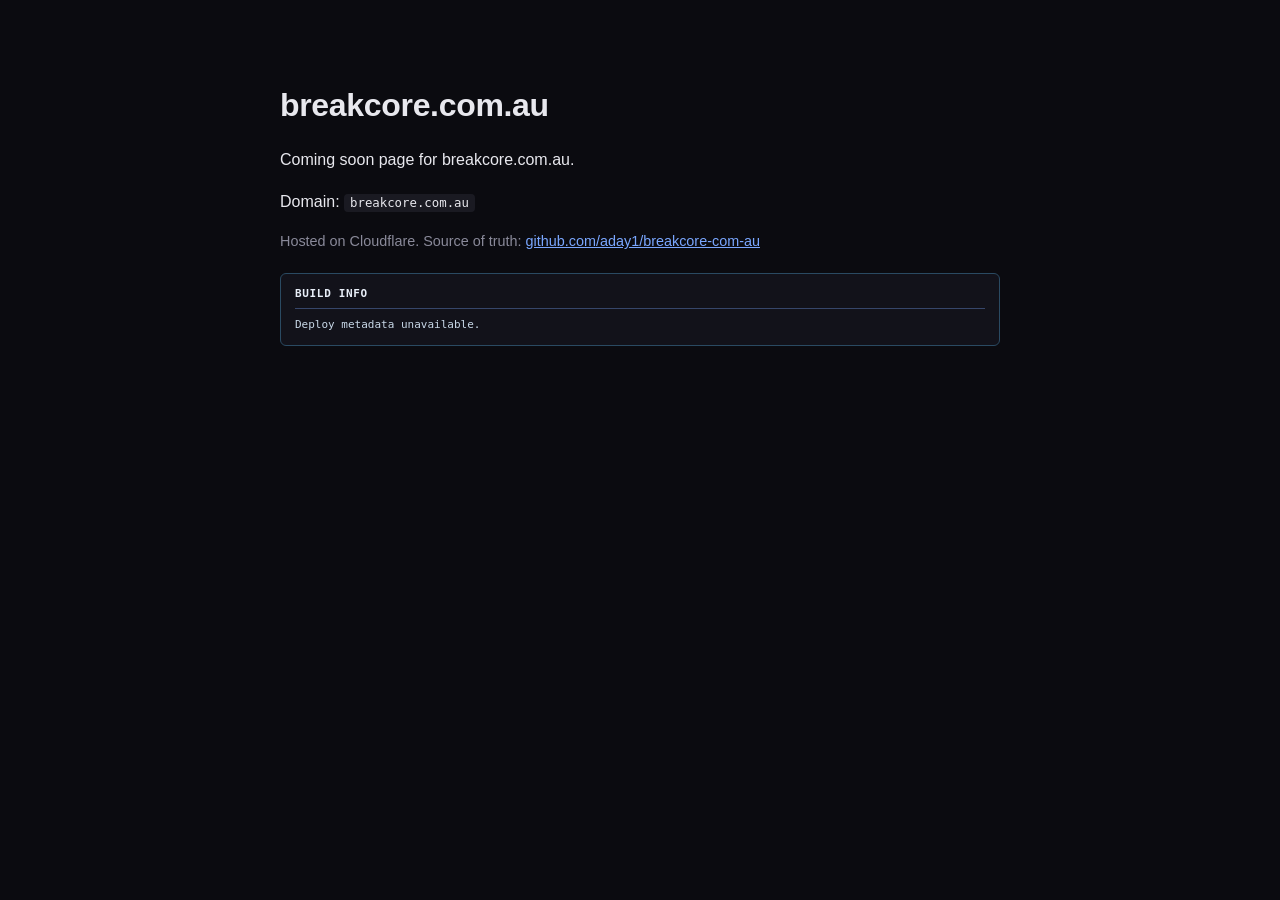
==== public/index.html @ c654d2da "Deploy meta: local TZ line, build/deploy age, labeled changelog links. Richer deploy-meta.json from " ====
<!doctype html>
<html lang="en">
<head>
  <meta charset="utf-8">
  <meta name="viewport" content="width=device-width, initial-scale=1">
  <title>breakcore.com.au</title>
  <style>
    body { font-family: -apple-system, BlinkMacSystemFont, "Segoe UI", Arial, sans-serif; margin: 0; padding: 0; background: #0b0b10; color: #e8e8ee; }
    main { max-width: 720px; margin: 80px auto; padding: 0 24px; line-height: 1.6; }
    h1 { font-size: 2rem; margin-bottom: 0.25rem; letter-spacing: -0.01em; }
    code { background: #1a1a22; padding: 2px 6px; border-radius: 4px; font-size: 0.95em; }
    .muted { color: #8a8a9a; font-size: 0.9rem; }
    a { color: #7aa7ff; }
    #deployMetaPanel { margin-top: 1.25rem; padding: 12px 14px; border: 1px solid #2a4a62; border-radius: 6px; background: #12121a; color: #c8d8e8; font: 11px/1.45 ui-monospace, Consolas, monospace; }
    #deployMetaTitle { font-weight: 700; color: #e8eef8; margin: 0 0 8px; padding-bottom: 6px; border-bottom: 1px solid rgba(122,167,255,.35); letter-spacing: .06em; text-transform: uppercase; font-size: 11px; }
  </style>
</head>
<body>
  <main>
    <h1>breakcore.com.au</h1>
    <p>Coming soon page for breakcore.com.au.</p>
    <p>Domain: <code>breakcore.com.au</code></p>
    <p class="muted">Hosted on Cloudflare. Source of truth: <a href="https://github.com/aday1/breakcore-com-au">github.com/aday1/breakcore-com-au</a></p>
    <section id="deployMetaPanel" aria-label="deploy and build metadata">
      <div id="deployMetaTitle">build info</div>
      <div id="deployMetaBody">Loading deploy metadata...</div>
    </section>
  </main>
  <script>
    (function () {
      var META_URL = "./deploy-meta.json";
      var bodyEl = document.getElementById("deployMetaBody");
      if (!bodyEl) return;
      function esc(s) {
        return String(s === null || s === undefined ? "" : s).replace(/&/g, "&amp;").replace(/</g, "&lt;").replace(/"/g, "&quot;");
      }
      function tzName() {
        try {
          return Intl.DateTimeFormat().resolvedOptions().timeZone || "";
        } catch (eTz) {
          return "";
        }
      }
      function fmt(iso) {
        if (!iso) return "(unknown)";
        try {
          var d = new Date(iso);
          if (Number.isNaN(d.getTime())) return String(iso);
          var main = d.toLocaleString(undefined, {
            dateStyle: "medium",
            timeStyle: "short",
            timeZoneName: "short",
          });
          var iana = tzName();
          if (iana) return main + " (" + iana + ")";
          return main;
        } catch (err) {
          return String(iso);
        }
      }
      function age(iso) {
        if (!iso) return "";
        var t = new Date(iso).getTime();
        if (Number.isNaN(t)) return "";
        var sec = Math.round((Date.now() - t) / 1000);
        if (sec < -120) return "";
        if (sec < 45) return "just now";
        if (sec < 3600) return Math.round(sec / 60) + " min ago";
        if (sec < 86400) return Math.round(sec / 3600) + " h ago";
        if (sec < 604800) return Math.round(sec / 86400) + " d ago";
        if (sec < 4233600) return Math.round(sec / 604800) + " wk ago";
        var mo = Math.round(sec / (30.4375 * 86400));
        if (mo < 24) return mo + " mo ago";
        return Math.round(sec / (365.2425 * 86400)) + " yr ago";
      }
      function render(m) {
        var sha = esc(m.last_git_sha_short || m.version || "?");
        var gitHref = esc(m.last_git_url || m.changelog_url || "#");
        var buildIso = m.last_build_at || m.build_date || "";
        var depIso = m.last_deployed_at || m.last_build_at || m.build_date || "";
        var ch = m.changelog_url || "";
        var hist = m.commits_history_url || "";
        var md = m.changelog_md_url || "";
        var rel = m.releases_url || "";
        var run = m.workflow_run_url || "";
        var branch = esc(m.track || m.branch || "");
        var note = m.deploy_note ? "<div style=\"opacity:.82;margin-top:6px;font-size:10px;\">" + esc(m.deploy_note) + "</div>" : "";
        var title = document.getElementById("deployMetaTitle");
        if (title) title.textContent = (m.site ? String(m.site).toUpperCase() : "SITE") + " // build info";
        var html = "";
        html += "<div style=\"margin:4px 0\"><strong>Last git:</strong> <a href=\"" + gitHref + "\" target=\"_blank\" rel=\"noopener noreferrer\">" + sha + "</a>";
        if (branch) html += " <span style=\"opacity:.75\">(" + branch + ")</span>";
        html += "</div>";
        var ageB = age(buildIso);
        var ageD = age(depIso);
        var localTz = tzName();
        if (localTz) html += "<div style=\"opacity:.78;margin:0 0 4px;font-size:10px\"><strong>Your timezone:</strong> " + esc(localTz) + "</div>";
        html += "<div style=\"margin:4px 0\"><strong>Last build (CI):</strong> " + esc(fmt(buildIso));
        if (ageB) html += " <span style=\"opacity:.82\"><strong>Age:</strong> " + esc(ageB) + "</span>";
        html += "</div>";
        html += "<div style=\"margin:4px 0\"><strong>Last deployed (CI push):</strong> " + esc(fmt(depIso));
        if (ageD) html += " <span style=\"opacity:.82\"><strong>Age:</strong> " + esc(ageD) + "</span>";
        if (run) html += " <a href=\"" + esc(run) + "\" target=\"_blank\" rel=\"noopener noreferrer\">workflow</a>";
        html += "</div>";
        var links = [];
        if (ch) links.push("<a href=\"" + esc(ch) + "\" target=\"_blank\" rel=\"noopener noreferrer\">This commit</a>");
        if (hist) links.push("<a href=\"" + esc(hist) + "\" target=\"_blank\" rel=\"noopener noreferrer\">Branch history</a>");
        if (md) links.push("<a href=\"" + esc(md) + "\" target=\"_blank\" rel=\"noopener noreferrer\">CHANGELOG.md</a>");
        if (rel) links.push("<a href=\"" + esc(rel) + "\" target=\"_blank\" rel=\"noopener noreferrer\">Releases</a>");
        if (links.length) {
          html += "<div style=\"margin:8px 0 0;padding-top:6px;border-top:1px solid rgba(122,167,255,.35)\"><strong>Changelog / history:</strong> " + links.join(" <span aria-hidden=\"true\">|</span> ") + "</div>";
        }
        html += note;
        bodyEl.innerHTML = html;
      }
      fetch(META_URL, { cache: "no-store" })
        .then(function (r) { return r.ok ? r.json() : Promise.reject(new Error("missing")); })
        .then(render)
        .catch(function () {
          bodyEl.textContent = "Deploy metadata unavailable.";
        });
    })();
  </script>
</body>
</html>
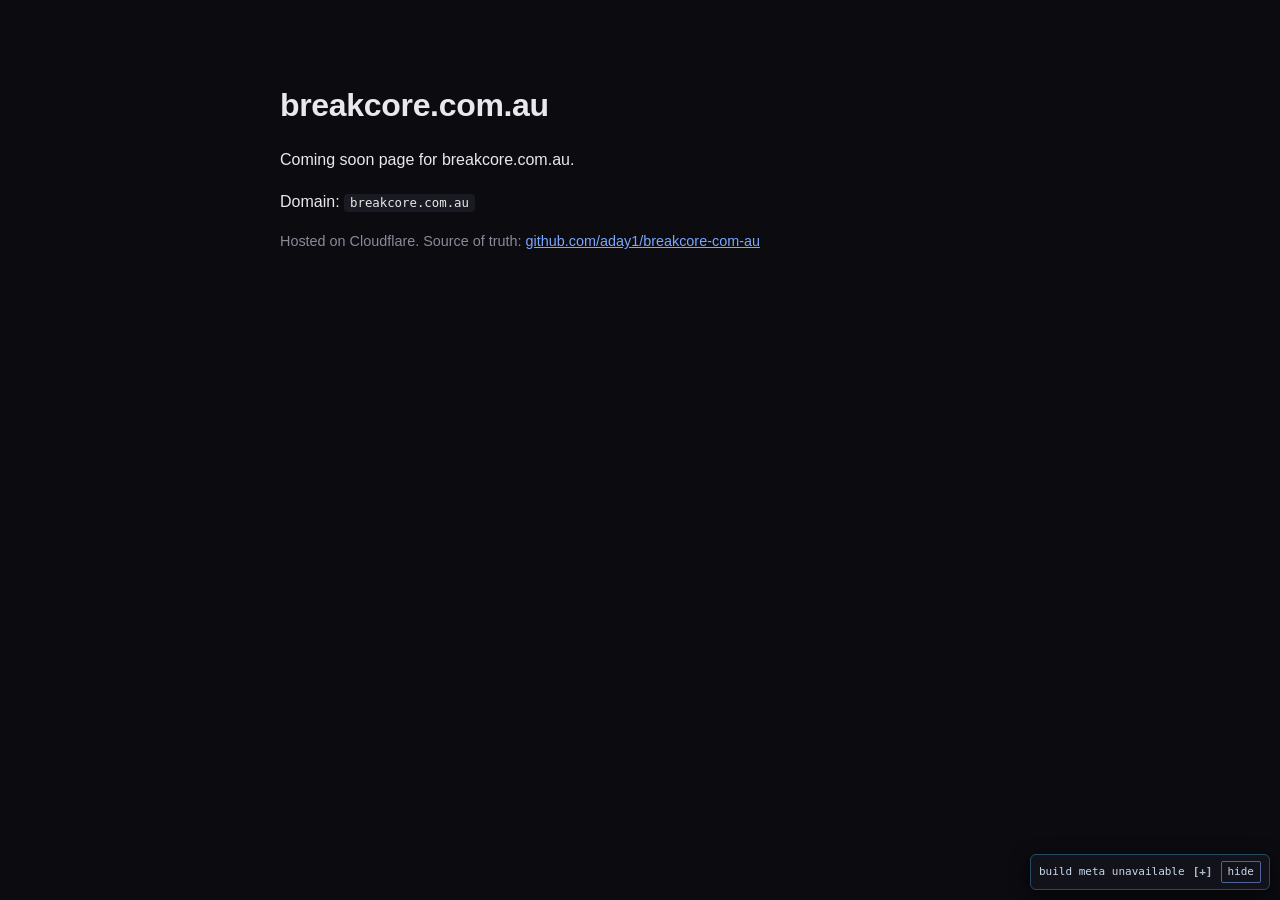
==== commit 8989375b: "Deploy meta widget: minimized bar, tap to expand, hide + restore chip. localStorage key deployMetaDo" ====
--- a/public/index.html
+++ b/public/index.html
@@ -11,8 +11,6 @@
     code { background: #1a1a22; padding: 2px 6px; border-radius: 4px; font-size: 0.95em; }
     .muted { color: #8a8a9a; font-size: 0.9rem; }
     a { color: #7aa7ff; }
-    #deployMetaPanel { margin-top: 1.25rem; padding: 12px 14px; border: 1px solid #2a4a62; border-radius: 6px; background: #12121a; color: #c8d8e8; font: 11px/1.45 ui-monospace, Consolas, monospace; }
-    #deployMetaTitle { font-weight: 700; color: #e8eef8; margin: 0 0 8px; padding-bottom: 6px; border-bottom: 1px solid rgba(122,167,255,.35); letter-spacing: .06em; text-transform: uppercase; font-size: 11px; }
   </style>
 </head>
 <body>
@@ -21,16 +19,107 @@
     <p>Coming soon page for breakcore.com.au.</p>
     <p>Domain: <code>breakcore.com.au</code></p>
     <p class="muted">Hosted on Cloudflare. Source of truth: <a href="https://github.com/aday1/breakcore-com-au">github.com/aday1/breakcore-com-au</a></p>
-    <section id="deployMetaPanel" aria-label="deploy and build metadata">
-      <div id="deployMetaTitle">build info</div>
-      <div id="deployMetaBody">Loading deploy metadata...</div>
-    </section>
   </main>
+  <div id="deployMetaDock" style="position:fixed;right:10px;bottom:10px;z-index:9999;max-width:min(420px,calc(100vw - 20px));font:11px/1.45 ui-monospace,Consolas,monospace;">
+    <div id="deployMetaRestore" hidden style="margin-bottom:6px;text-align:right;">
+      <button type="button" id="deployMetaShowBtn" style="font:inherit;cursor:pointer;padding:4px 10px;border:1px solid #7aa7ff;background:rgba(0,0,0,.88);color:#c8d8e8;border-radius:3px;box-shadow:0 2px 10px rgba(0,0,0,.45);">build info</button>
+    </div>
+    <div id="deployMetaPanel" role="region" aria-label="Build metadata" style="border:1px solid #2a4a62;background:#12121a;color:#c8d8e8;box-sizing:border-box;border-radius:6px;box-shadow:0 4px 18px rgba(0,0,0,.55);">
+      <div id="deployMetaBar" tabindex="0" role="button" aria-expanded="false" style="display:flex;align-items:center;justify-content:space-between;gap:8px;padding:6px 8px;cursor:pointer;user-select:none;">
+        <span id="deployMetaSummary" style="flex:1;min-width:0;overflow:hidden;text-overflow:ellipsis;white-space:nowrap;">Loading...</span>
+        <span id="deployMetaExpandGlyph" style="opacity:.85;flex-shrink:0;font-weight:700;">[+]</span>
+        <button type="button" id="deployMetaHideBtn" style="flex-shrink:0;font:inherit;cursor:pointer;padding:2px 6px;margin:0;border:1px solid rgba(122,167,255,.55);background:transparent;color:#c8d8e8;border-radius:2px;">hide</button>
+      </div>
+      <div id="deployMetaDetail" hidden style="padding:10px 12px;padding-top:0;font:11px/1.45 ui-monospace,Consolas,monospace;">
+        <div id="deployMetaTitle" style="font-weight:700;color:#e8eef8;margin:0 0 8px;padding-bottom:6px;border-bottom:1px solid rgba(122,167,255,.35);letter-spacing:.06em;text-transform:uppercase;font-size:11px;">build info</div>
+        <div id="deployMetaBody">Loading deploy metadata...</div>
+        <div style="margin-top:8px;">
+          <button type="button" id="deployMetaCollapseBtn" style="font:inherit;cursor:pointer;padding:3px 8px;border:1px solid rgba(122,167,255,.55);background:transparent;color:#c8d8e8;border-radius:2px;">collapse</button>
+        </div>
+      </div>
+    </div>
+  </div>
   <script>
     (function () {
       var META_URL = "./deploy-meta.json";
+      var LS_KEY = "deployMetaDock:" + (typeof location !== "undefined" ? location.hostname : "");
       var bodyEl = document.getElementById("deployMetaBody");
-      if (!bodyEl) return;
+      var panel = document.getElementById("deployMetaPanel");
+      var dock = document.getElementById("deployMetaDock");
+      var bar = document.getElementById("deployMetaBar");
+      var summaryEl = document.getElementById("deployMetaSummary");
+      var detailEl = document.getElementById("deployMetaDetail");
+      var expandGlyph = document.getElementById("deployMetaExpandGlyph");
+      var hideBtn = document.getElementById("deployMetaHideBtn");
+      var collapseBtn = document.getElementById("deployMetaCollapseBtn");
+      var restoreWrap = document.getElementById("deployMetaRestore");
+      var showBtn = document.getElementById("deployMetaShowBtn");
+      if (!bodyEl || !panel || !dock || !bar || !summaryEl || !detailEl || !expandGlyph || !hideBtn || !collapseBtn || !restoreWrap || !showBtn) return;
+      function uiLoad() {
+        try {
+          var v = localStorage.getItem(LS_KEY);
+          if (v === "hidden") return "hidden";
+          if (v === "expanded") return "expanded";
+        } catch (eU) {}
+        return "collapsed";
+      }
+      function uiSave(mode) {
+        try { localStorage.setItem(LS_KEY, mode); } catch (eS) {}
+      }
+      function syncUi(mode) {
+        if (mode === "hidden") {
+          restoreWrap.hidden = false;
+          panel.hidden = true;
+        } else {
+          restoreWrap.hidden = true;
+          panel.hidden = false;
+          if (mode === "expanded") {
+            detailEl.hidden = false;
+            bar.setAttribute("aria-expanded", "true");
+            expandGlyph.textContent = "[-]";
+          } else {
+            detailEl.hidden = true;
+            bar.setAttribute("aria-expanded", "false");
+            expandGlyph.textContent = "[+]";
+          }
+        }
+      }
+      function expand() {
+        uiSave("expanded");
+        syncUi("expanded");
+      }
+      function collapse() {
+        uiSave("collapsed");
+        syncUi("collapsed");
+      }
+      function hideDock() {
+        uiSave("hidden");
+        syncUi("hidden");
+      }
+      function showDock() {
+        uiSave("collapsed");
+        syncUi("collapsed");
+      }
+      bar.addEventListener("click", function (ev) {
+        if (ev.target && ev.target.closest && ev.target.closest("#deployMetaHideBtn")) return;
+        if (detailEl.hidden) expand(); else collapse();
+      });
+      bar.addEventListener("keydown", function (ev) {
+        if (ev.key !== "Enter" && ev.key !== " ") return;
+        if (ev.target && ev.target.closest && ev.target.closest("#deployMetaHideBtn")) return;
+        ev.preventDefault();
+        if (detailEl.hidden) expand(); else collapse();
+      });
+      hideBtn.addEventListener("click", function (ev) {
+        ev.stopPropagation();
+        hideDock();
+      });
+      collapseBtn.addEventListener("click", function (ev) {
+        ev.stopPropagation();
+        collapse();
+      });
+      showBtn.addEventListener("click", showDock);
+      syncUi(uiLoad());
       function esc(s) {
         return String(s === null || s === undefined ? "" : s).replace(/&/g, "&amp;").replace(/</g, "&lt;").replace(/"/g, "&quot;");
       }
@@ -74,10 +163,17 @@
         return Math.round(sec / (365.2425 * 86400)) + " yr ago";
       }
       function render(m) {
-        var sha = esc(m.last_git_sha_short || m.version || "?");
-        var gitHref = esc(m.last_git_url || m.changelog_url || "#");
+        var shaRaw = m.last_git_sha_short || m.version || "?";
         var buildIso = m.last_build_at || m.build_date || "";
         var depIso = m.last_deployed_at || m.last_build_at || m.build_date || "";
+        var ageB = age(buildIso);
+        var ageD = age(depIso);
+        var siteLab = (m.site ? String(m.site) : "").toUpperCase().replace(/\s+/g, "") || "SITE";
+        var sumParts = [siteLab, String(shaRaw)];
+        if (ageB) sumParts.push(ageB);
+        summaryEl.textContent = sumParts.join(" | ");
+        var sha = esc(shaRaw);
+        var gitHref = esc(m.last_git_url || m.changelog_url || "#");
         var ch = m.changelog_url || "";
         var hist = m.commits_history_url || "";
         var md = m.changelog_md_url || "";
@@ -91,8 +187,6 @@
         html += "<div style=\"margin:4px 0\"><strong>Last git:</strong> <a href=\"" + gitHref + "\" target=\"_blank\" rel=\"noopener noreferrer\">" + sha + "</a>";
         if (branch) html += " <span style=\"opacity:.75\">(" + branch + ")</span>";
         html += "</div>";
-        var ageB = age(buildIso);
-        var ageD = age(depIso);
         var localTz = tzName();
         if (localTz) html += "<div style=\"opacity:.78;margin:0 0 4px;font-size:10px\"><strong>Your timezone:</strong> " + esc(localTz) + "</div>";
         html += "<div style=\"margin:4px 0\"><strong>Last build (CI):</strong> " + esc(fmt(buildIso));
@@ -118,6 +212,7 @@
         .then(render)
         .catch(function () {
           bodyEl.textContent = "Deploy metadata unavailable.";
+          summaryEl.textContent = "build meta unavailable";
         });
     })();
   </script>
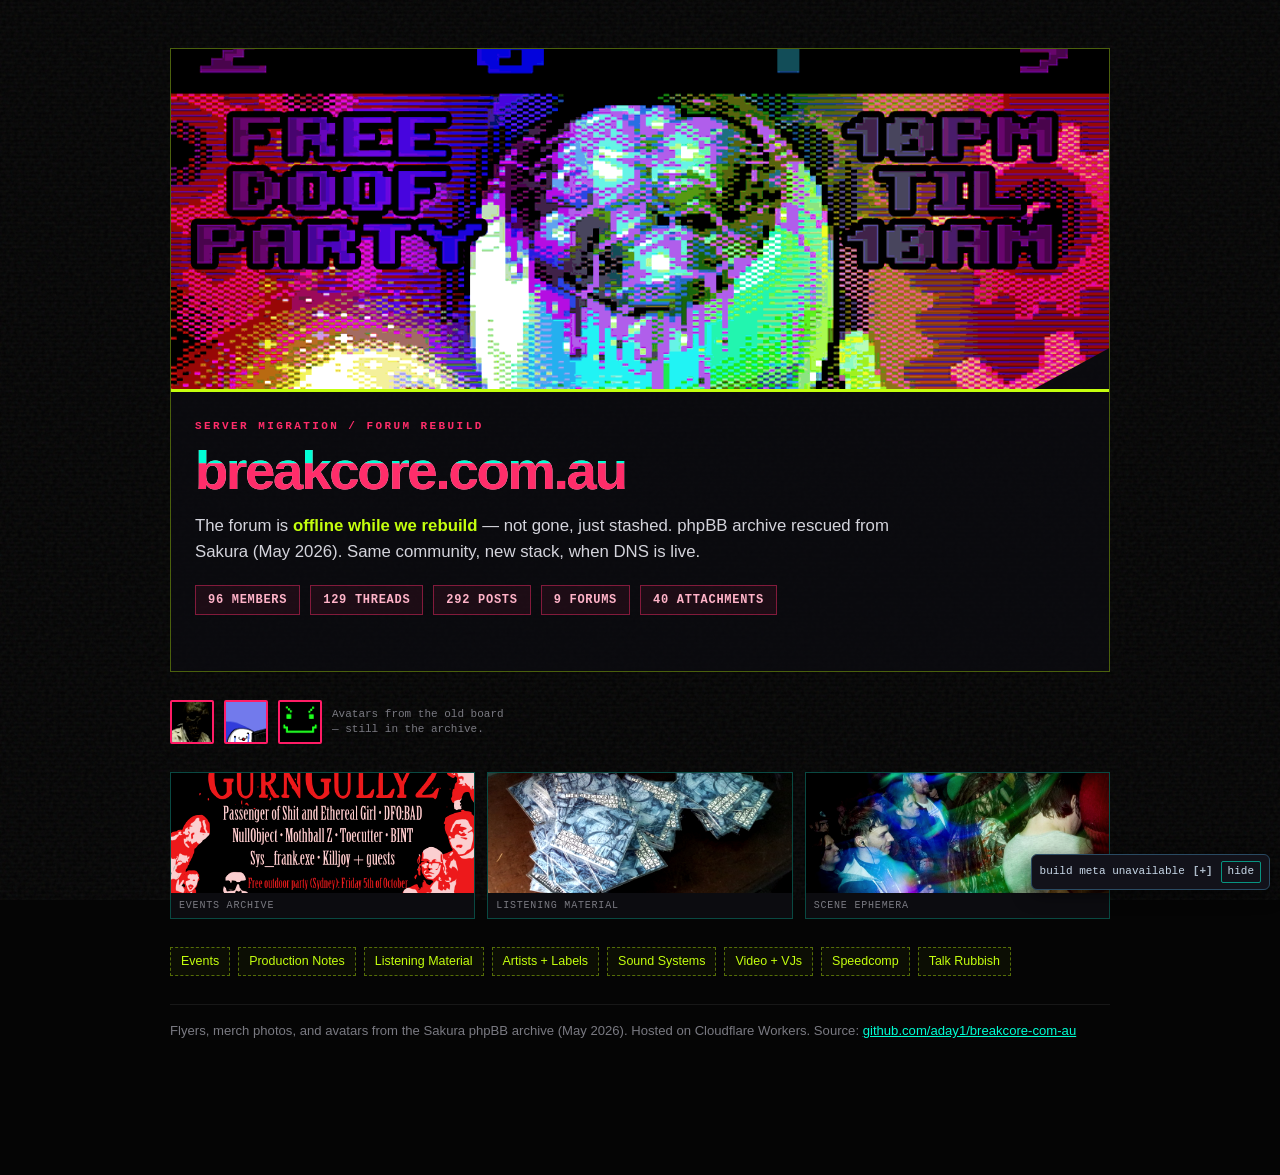
==== commit e5587ba4: "Restyle hold page with Sakura archive flyers, merch, and avatars." ====
--- a/public/index.html
+++ b/public/index.html
@@ -3,38 +3,89 @@
 <head>
   <meta charset="utf-8">
   <meta name="viewport" content="width=device-width, initial-scale=1">
+  <meta name="description" content="breakcore.com.au community forum — offline for rebuild. Archive preserved.">
   <title>breakcore.com.au</title>
-  <style>
-    body { font-family: -apple-system, BlinkMacSystemFont, "Segoe UI", Arial, sans-serif; margin: 0; padding: 0; background: #0b0b10; color: #e8e8ee; }
-    main { max-width: 720px; margin: 80px auto; padding: 0 24px; line-height: 1.6; }
-    h1 { font-size: 2rem; margin-bottom: 0.25rem; letter-spacing: -0.01em; }
-    code { background: #1a1a22; padding: 2px 6px; border-radius: 4px; font-size: 0.95em; }
-    .muted { color: #8a8a9a; font-size: 0.9rem; }
-    a { color: #7aa7ff; }
-  </style>
+  <link rel="stylesheet" href="./style.css">
 </head>
 <body>
-  <main>
-    <h1>breakcore.com.au</h1>
-    <p>Coming soon page for breakcore.com.au.</p>
-    <p>Domain: <code>breakcore.com.au</code></p>
-    <p class="muted">Hosted on Cloudflare. Source of truth: <a href="https://github.com/aday1/breakcore-com-au">github.com/aday1/breakcore-com-au</a></p>
-  </main>
+  <div class="noise" aria-hidden="true"></div>
+  <div class="scanlines" aria-hidden="true"></div>
+
+  <div class="wrap">
+    <header class="hero">
+      <img class="hero-img" src="./assets/flyer.jpg" alt="Flyer scan from the old breakcore.com.au forum" width="980" height="340">
+      <div class="hero-body">
+        <p class="eyebrow">Server migration / forum rebuild</p>
+        <h1 class="title"><span class="glitch" data-text="breakcore.com.au">breakcore.com.au</span></h1>
+        <p class="lede">
+          The forum is <strong>offline while we rebuild</strong> — not gone, just stashed.
+          phpBB archive rescued from Sakura (May 2026). Same community, new stack, when DNS is live.
+        </p>
+        <ul class="stats">
+          <li>96 members</li>
+          <li>129 threads</li>
+          <li>292 posts</li>
+          <li>9 forums</li>
+          <li>40 attachments</li>
+        </ul>
+      </div>
+    </header>
+
+    <div class="avatars">
+      <img src="./assets/avatar-1.png" alt="" width="44" height="44">
+      <img src="./assets/avatar-2.png" alt="" width="44" height="44">
+      <img src="./assets/avatar-3.jpg" alt="" width="44" height="44">
+      <span>Avatars from the old board — still in the archive.</span>
+    </div>
+
+    <div class="grid">
+      <figure>
+        <img src="./assets/flyer-alt.jpg" alt="Event flyer from forum attachments" loading="lazy" width="200" height="120">
+        <figcaption>Events archive</figcaption>
+      </figure>
+      <figure>
+        <img src="./assets/cds.jpg" alt="CD artwork from forum uploads" loading="lazy" width="200" height="120">
+        <figcaption>Listening material</figcaption>
+      </figure>
+      <figure>
+        <img src="./assets/tote.jpg" alt="Merch photo from forum uploads" loading="lazy" width="200" height="120">
+        <figcaption>Scene ephemera</figcaption>
+      </figure>
+    </div>
+
+    <ul class="tags">
+      <li>Events</li>
+      <li>Production Notes</li>
+      <li>Listening Material</li>
+      <li>Artists + Labels</li>
+      <li>Sound Systems</li>
+      <li>Video + VJs</li>
+      <li>Speedcomp</li>
+      <li>Talk Rubbish</li>
+    </ul>
+
+    <p class="footer-note">
+      Flyers, merch photos, and avatars from the Sakura phpBB archive (May 2026).
+      Hosted on Cloudflare Workers. Source:
+      <a href="https://github.com/aday1/breakcore-com-au">github.com/aday1/breakcore-com-au</a>
+    </p>
+  </div>
+
   <div id="deployMetaDock" style="position:fixed;right:10px;bottom:10px;z-index:9999;max-width:min(420px,calc(100vw - 20px));font:11px/1.45 ui-monospace,Consolas,monospace;">
     <div id="deployMetaRestore" hidden style="margin-bottom:6px;text-align:right;">
-      <button type="button" id="deployMetaShowBtn" style="font:inherit;cursor:pointer;padding:4px 10px;border:1px solid #7aa7ff;background:rgba(0,0,0,.88);color:#c8d8e8;border-radius:3px;box-shadow:0 2px 10px rgba(0,0,0,.45);">build info</button>
+      <button type="button" id="deployMetaShowBtn" style="font:inherit;cursor:pointer;padding:4px 10px;border:1px solid #00ffd5;background:rgba(0,0,0,.88);color:#c8d8e8;border-radius:3px;box-shadow:0 2px 10px rgba(0,0,0,.45);">build info</button>
     </div>
     <div id="deployMetaPanel" role="region" aria-label="Build metadata" style="border:1px solid #2a4a62;background:#12121a;color:#c8d8e8;box-sizing:border-box;border-radius:6px;box-shadow:0 4px 18px rgba(0,0,0,.55);">
       <div id="deployMetaBar" tabindex="0" role="button" aria-expanded="false" style="display:flex;align-items:center;justify-content:space-between;gap:8px;padding:6px 8px;cursor:pointer;user-select:none;">
         <span id="deployMetaSummary" style="flex:1;min-width:0;overflow:hidden;text-overflow:ellipsis;white-space:nowrap;">Loading...</span>
         <span id="deployMetaExpandGlyph" style="opacity:.85;flex-shrink:0;font-weight:700;">[+]</span>
-        <button type="button" id="deployMetaHideBtn" style="flex-shrink:0;font:inherit;cursor:pointer;padding:2px 6px;margin:0;border:1px solid rgba(122,167,255,.55);background:transparent;color:#c8d8e8;border-radius:2px;">hide</button>
+        <button type="button" id="deployMetaHideBtn" style="flex-shrink:0;font:inherit;cursor:pointer;padding:2px 6px;margin:0;border:1px solid rgba(0,255,213,.55);background:transparent;color:#c8d8e8;border-radius:2px;">hide</button>
       </div>
       <div id="deployMetaDetail" hidden style="padding:10px 12px;padding-top:0;font:11px/1.45 ui-monospace,Consolas,monospace;">
-        <div id="deployMetaTitle" style="font-weight:700;color:#e8eef8;margin:0 0 8px;padding-bottom:6px;border-bottom:1px solid rgba(122,167,255,.35);letter-spacing:.06em;text-transform:uppercase;font-size:11px;">build info</div>
+        <div id="deployMetaTitle" style="font-weight:700;color:#e8eef8;margin:0 0 8px;padding-bottom:6px;border-bottom:1px solid rgba(0,255,213,.35);letter-spacing:.06em;text-transform:uppercase;font-size:11px;">build info</div>
         <div id="deployMetaBody">Loading deploy metadata...</div>
         <div style="margin-top:8px;">
-          <button type="button" id="deployMetaCollapseBtn" style="font:inherit;cursor:pointer;padding:3px 8px;border:1px solid rgba(122,167,255,.55);background:transparent;color:#c8d8e8;border-radius:2px;">collapse</button>
+          <button type="button" id="deployMetaCollapseBtn" style="font:inherit;cursor:pointer;padding:3px 8px;border:1px solid rgba(0,255,213,.55);background:transparent;color:#c8d8e8;border-radius:2px;">collapse</button>
         </div>
       </div>
     </div>
@@ -84,22 +135,10 @@
           }
         }
       }
-      function expand() {
-        uiSave("expanded");
-        syncUi("expanded");
-      }
-      function collapse() {
-        uiSave("collapsed");
-        syncUi("collapsed");
-      }
-      function hideDock() {
-        uiSave("hidden");
-        syncUi("hidden");
-      }
-      function showDock() {
-        uiSave("collapsed");
-        syncUi("collapsed");
-      }
+      function expand() { uiSave("expanded"); syncUi("expanded"); }
+      function collapse() { uiSave("collapsed"); syncUi("collapsed"); }
+      function hideDock() { uiSave("hidden"); syncUi("hidden"); }
+      function showDock() { uiSave("collapsed"); syncUi("collapsed"); }
       bar.addEventListener("click", function (ev) {
         if (ev.target && ev.target.closest && ev.target.closest("#deployMetaHideBtn")) return;
         if (detailEl.hidden) expand(); else collapse();
@@ -110,68 +149,50 @@
         ev.preventDefault();
         if (detailEl.hidden) expand(); else collapse();
       });
-      hideBtn.addEventListener("click", function (ev) {
-        ev.stopPropagation();
-        hideDock();
-      });
-      collapseBtn.addEventListener("click", function (ev) {
-        ev.stopPropagation();
-        collapse();
-      });
+      hideBtn.addEventListener("click", function (ev) { ev.stopPropagation(); hideDock(); });
+      collapseBtn.addEventListener("click", function (ev) { ev.stopPropagation(); collapse(); });
       showBtn.addEventListener("click", showDock);
       syncUi(uiLoad());
       function esc(s) {
         return String(s === null || s === undefined ? "" : s).replace(/&/g, "&amp;").replace(/</g, "&lt;").replace(/"/g, "&quot;");
       }
       function tzName() {
-        try {
-          return Intl.DateTimeFormat().resolvedOptions().timeZone || "";
-        } catch (eTz) {
-          return "";
-        }
+        try { return Intl.DateTimeFormat().resolvedOptions().timeZone || ""; } catch (eTz) { return ""; }
       }
       function fmt(iso) {
         if (!iso) return "(unknown)";
         try {
           var d = new Date(iso);
           if (Number.isNaN(d.getTime())) return String(iso);
-          var main = d.toLocaleString(undefined, {
-            dateStyle: "medium",
-            timeStyle: "short",
-            timeZoneName: "short",
-          });
+          var main = d.toLocaleString(undefined, { dateStyle: "medium", timeStyle: "short", timeZoneName: "short" });
           var iana = tzName();
-          if (iana) return main + " (" + iana + ")";
-          return main;
-        } catch (err) {
-          return String(iso);
-        }
-      }
-      function age(iso) {
+          return iana ? main + " (" + iana + ")" : main;
+        } catch (err) { return String(iso); }
+      }
+      function age(iso, kind) {
         if (!iso) return "";
+        var tag = kind === "deploy" ? "deploy" : "build";
         var t = new Date(iso).getTime();
         if (Number.isNaN(t)) return "";
         var sec = Math.round((Date.now() - t) / 1000);
         if (sec < -120) return "";
-        if (sec < 45) return "just now";
-        if (sec < 3600) return Math.round(sec / 60) + " min ago";
-        if (sec < 86400) return Math.round(sec / 3600) + " h ago";
-        if (sec < 604800) return Math.round(sec / 86400) + " d ago";
-        if (sec < 4233600) return Math.round(sec / 604800) + " wk ago";
+        if (sec < 45) return "now";
+        if (sec < 3600) return Math.round(sec / 60) + "m since " + tag;
+        if (sec < 86400) return Math.round(sec / 3600) + "h since " + tag;
+        if (sec < 604800) return Math.round(sec / 86400) + "d since " + tag;
+        if (sec < 4233600) return Math.round(sec / 604800) + "wk since " + tag;
         var mo = Math.round(sec / (30.4375 * 86400));
-        if (mo < 24) return mo + " mo ago";
-        return Math.round(sec / (365.2425 * 86400)) + " yr ago";
+        if (mo < 24) return mo + "mo since " + tag;
+        return Math.round(sec / (365.2425 * 86400)) + "yr since " + tag;
       }
       function render(m) {
         var shaRaw = m.last_git_sha_short || m.version || "?";
         var buildIso = m.last_build_at || m.build_date || "";
         var depIso = m.last_deployed_at || m.last_build_at || m.build_date || "";
-        var ageB = age(buildIso);
-        var ageD = age(depIso);
+        var ageB = age(buildIso, "build");
+        var ageD = age(depIso, "deploy");
         var siteLab = (m.site ? String(m.site) : "").toUpperCase().replace(/\s+/g, "") || "SITE";
-        var sumParts = [siteLab, String(shaRaw)];
-        if (ageB) sumParts.push(ageB);
-        summaryEl.textContent = sumParts.join(" | ");
+        summaryEl.textContent = [siteLab, String(shaRaw), ageB].filter(Boolean).join(" | ");
         var sha = esc(shaRaw);
         var gitHref = esc(m.last_git_url || m.changelog_url || "#");
         var ch = m.changelog_url || "";
@@ -190,10 +211,10 @@
         var localTz = tzName();
         if (localTz) html += "<div style=\"opacity:.78;margin:0 0 4px;font-size:10px\"><strong>Your timezone:</strong> " + esc(localTz) + "</div>";
         html += "<div style=\"margin:4px 0\"><strong>Last build (CI):</strong> " + esc(fmt(buildIso));
-        if (ageB) html += " <span style=\"opacity:.82\"><strong>Age:</strong> " + esc(ageB) + "</span>";
+        if (ageB) html += " <span style=\"opacity:.82\">" + esc(ageB) + "</span>";
         html += "</div>";
         html += "<div style=\"margin:4px 0\"><strong>Last deployed (CI push):</strong> " + esc(fmt(depIso));
-        if (ageD) html += " <span style=\"opacity:.82\"><strong>Age:</strong> " + esc(ageD) + "</span>";
+        if (ageD) html += " <span style=\"opacity:.82\">" + esc(ageD) + "</span>";
         if (run) html += " <a href=\"" + esc(run) + "\" target=\"_blank\" rel=\"noopener noreferrer\">workflow</a>";
         html += "</div>";
         var links = [];
@@ -202,7 +223,7 @@
         if (md) links.push("<a href=\"" + esc(md) + "\" target=\"_blank\" rel=\"noopener noreferrer\">CHANGELOG.md</a>");
         if (rel) links.push("<a href=\"" + esc(rel) + "\" target=\"_blank\" rel=\"noopener noreferrer\">Releases</a>");
         if (links.length) {
-          html += "<div style=\"margin:8px 0 0;padding-top:6px;border-top:1px solid rgba(122,167,255,.35)\"><strong>Changelog / history:</strong> " + links.join(" <span aria-hidden=\"true\">|</span> ") + "</div>";
+          html += "<div style=\"margin:8px 0 0;padding-top:6px;border-top:1px solid rgba(0,255,213,.35)\"><strong>Changelog / history:</strong> " + links.join(" <span aria-hidden=\"true\">|</span> ") + "</div>";
         }
         html += note;
         bodyEl.innerHTML = html;
@@ -217,4 +238,4 @@
     })();
   </script>
 </body>
-</html>+</html>
--- a/public/style.css
+++ b/public/style.css
@@ -0,0 +1,252 @@
+*, *::before, *::after { box-sizing: border-box; }
+
+:root {
+  --bg: #050505;
+  --ink: #ececec;
+  --mute: #7a7a82;
+  --acid: #c4ff0e;
+  --hot: #ff2d6a;
+  --cyan: #00ffd5;
+  --panel: rgba(12, 12, 16, 0.82);
+  --line: rgba(196, 255, 14, 0.35);
+}
+
+html { scroll-behavior: smooth; }
+
+body {
+  margin: 0;
+  min-height: 100vh;
+  background: var(--bg);
+  color: var(--ink);
+  font-family: "Segoe UI", Arial, sans-serif;
+  line-height: 1.55;
+  overflow-x: hidden;
+}
+
+.noise {
+  pointer-events: none;
+  position: fixed;
+  inset: 0;
+  opacity: 0.07;
+  background-image: url("data:image/svg+xml,%3Csvg viewBox='0 0 256 256' xmlns='http://www.w3.org/2000/svg'%3E%3Cfilter id='n'%3E%3CfeTurbulence type='fractalNoise' baseFrequency='0.9' numOctaves='4' stitchTiles='stitch'/%3E%3C/filter%3E%3Crect width='100%25' height='100%25' filter='url(%23n)'/%3E%3C/svg%3E");
+  z-index: 0;
+}
+
+.scanlines {
+  pointer-events: none;
+  position: fixed;
+  inset: 0;
+  background: repeating-linear-gradient(
+    0deg,
+    transparent,
+    transparent 2px,
+    rgba(0, 0, 0, 0.15) 2px,
+    rgba(0, 0, 0, 0.15) 4px
+  );
+  z-index: 1;
+}
+
+.wrap {
+  position: relative;
+  z-index: 2;
+  max-width: 980px;
+  margin: 0 auto;
+  padding: 48px 20px 120px;
+}
+
+.hero {
+  position: relative;
+  border: 1px solid var(--line);
+  background: var(--panel);
+  overflow: hidden;
+  margin-bottom: 28px;
+}
+
+.hero-img {
+  width: 100%;
+  max-height: 340px;
+  object-fit: cover;
+  object-position: center 20%;
+  display: block;
+  filter: contrast(1.15) saturate(1.2) grayscale(0.15);
+  clip-path: polygon(0 0, 100% 0, 100% 88%, 92% 100%, 0 100%);
+}
+
+.hero-body {
+  padding: 28px 24px 32px;
+  border-top: 3px solid var(--acid);
+}
+
+.eyebrow {
+  font: 700 11px/1.2 ui-monospace, Consolas, monospace;
+  letter-spacing: 0.22em;
+  text-transform: uppercase;
+  color: var(--hot);
+  margin: 0 0 12px;
+}
+
+.title {
+  font-size: clamp(2rem, 7vw, 3.4rem);
+  font-weight: 900;
+  letter-spacing: -0.04em;
+  line-height: 0.95;
+  margin: 0 0 16px;
+  text-transform: lowercase;
+  color: var(--ink);
+}
+
+.title .glitch {
+  position: relative;
+  display: inline-block;
+}
+
+.title .glitch::before,
+.title .glitch::after {
+  content: attr(data-text);
+  position: absolute;
+  top: 0;
+  left: 0;
+  width: 100%;
+  overflow: hidden;
+}
+
+.title .glitch::before {
+  color: var(--cyan);
+  animation: glitch-a 2.8s infinite linear alternate-reverse;
+  clip-path: inset(0 0 65% 0);
+}
+
+.title .glitch::after {
+  color: var(--hot);
+  animation: glitch-b 2.2s infinite linear alternate-reverse;
+  clip-path: inset(35% 0 0 0);
+}
+
+@keyframes glitch-a {
+  0% { transform: translate(0); }
+  20% { transform: translate(-2px, 1px); }
+  40% { transform: translate(2px, -1px); }
+  60% { transform: translate(-1px, 0); }
+  100% { transform: translate(1px, 1px); }
+}
+
+@keyframes glitch-b {
+  0% { transform: translate(0); }
+  25% { transform: translate(2px, 0); }
+  50% { transform: translate(-2px, 1px); }
+  75% { transform: translate(1px, -1px); }
+  100% { transform: translate(0); }
+}
+
+.lede {
+  font-size: 1.05rem;
+  max-width: 42em;
+  margin: 0 0 20px;
+  color: #d4d4dc;
+}
+
+.lede strong { color: var(--acid); font-weight: 700; }
+
+.stats {
+  display: flex;
+  flex-wrap: wrap;
+  gap: 10px;
+  margin: 0 0 24px;
+  padding: 0;
+  list-style: none;
+}
+
+.stats li {
+  font: 600 12px/1 ui-monospace, Consolas, monospace;
+  letter-spacing: 0.06em;
+  text-transform: uppercase;
+  padding: 8px 12px;
+  border: 1px solid rgba(255, 45, 106, 0.45);
+  background: rgba(255, 45, 106, 0.08);
+  color: #ffb3c8;
+}
+
+.grid {
+  display: grid;
+  grid-template-columns: repeat(auto-fit, minmax(140px, 1fr));
+  gap: 12px;
+  margin-bottom: 28px;
+}
+
+.grid figure {
+  margin: 0;
+  border: 1px solid rgba(0, 255, 213, 0.25);
+  background: #0c0c10;
+  overflow: hidden;
+}
+
+.grid img {
+  width: 100%;
+  height: 120px;
+  object-fit: cover;
+  display: block;
+  filter: contrast(1.1) saturate(0.9);
+}
+
+.grid figcaption {
+  font: 10px/1.3 ui-monospace, Consolas, monospace;
+  padding: 6px 8px;
+  color: var(--mute);
+  text-transform: uppercase;
+  letter-spacing: 0.08em;
+}
+
+.tags {
+  display: flex;
+  flex-wrap: wrap;
+  gap: 8px;
+  margin: 0 0 28px;
+  padding: 0;
+  list-style: none;
+}
+
+.tags li {
+  font-size: 0.78rem;
+  padding: 4px 10px;
+  border: 1px dashed rgba(196, 255, 14, 0.4);
+  color: var(--acid);
+  background: rgba(196, 255, 14, 0.04);
+}
+
+.avatars {
+  display: flex;
+  align-items: center;
+  gap: 10px;
+  margin-bottom: 28px;
+}
+
+.avatars img {
+  width: 44px;
+  height: 44px;
+  border-radius: 2px;
+  border: 2px solid var(--hot);
+  object-fit: cover;
+  filter: contrast(1.2);
+}
+
+.avatars span {
+  font: 11px/1.4 ui-monospace, Consolas, monospace;
+  color: var(--mute);
+  max-width: 16em;
+}
+
+.footer-note {
+  font-size: 0.82rem;
+  color: var(--mute);
+  border-top: 1px solid rgba(255, 255, 255, 0.08);
+  padding-top: 16px;
+}
+
+.footer-note a { color: var(--cyan); }
+
+.footer-note code {
+  font: 0.9em ui-monospace, Consolas, monospace;
+  background: #141418;
+  padding: 2px 6px;
+  color: var(--acid);
+}
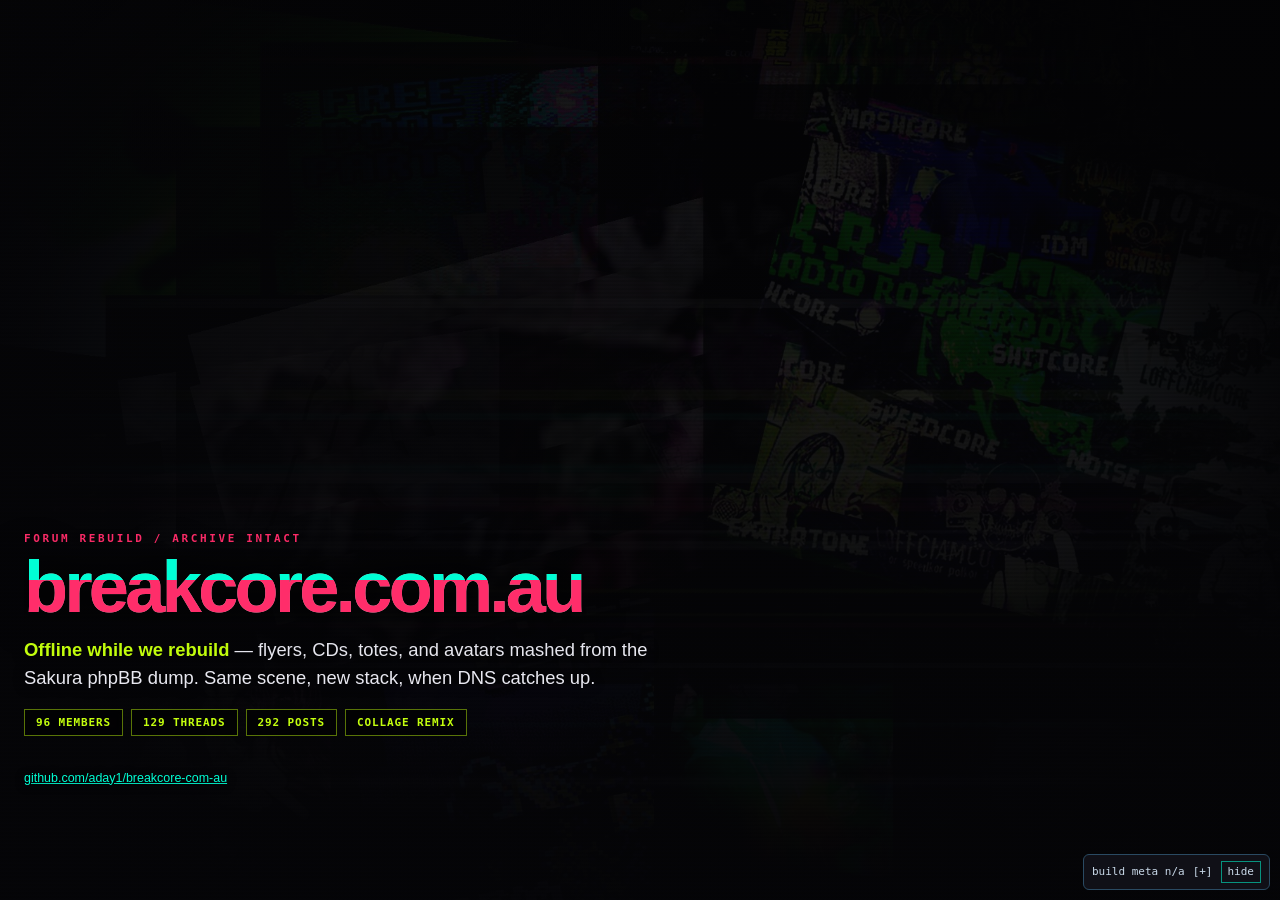
==== commit 28d68f52: "Full-bleed remixed Sakura collage as placeholder background." ====
--- a/public/index.html
+++ b/public/index.html
@@ -3,238 +3,91 @@
 <head>
   <meta charset="utf-8">
   <meta name="viewport" content="width=device-width, initial-scale=1">
-  <meta name="description" content="breakcore.com.au community forum — offline for rebuild. Archive preserved.">
+  <meta name="description" content="breakcore.com.au — forum offline for rebuild. Archive preserved.">
   <title>breakcore.com.au</title>
   <link rel="stylesheet" href="./style.css">
 </head>
 <body>
-  <div class="noise" aria-hidden="true"></div>
+  <div class="collage-bg" aria-hidden="true"></div>
   <div class="scanlines" aria-hidden="true"></div>
 
-  <div class="wrap">
-    <header class="hero">
-      <img class="hero-img" src="./assets/flyer.jpg" alt="Flyer scan from the old breakcore.com.au forum" width="980" height="340">
-      <div class="hero-body">
-        <p class="eyebrow">Server migration / forum rebuild</p>
-        <h1 class="title"><span class="glitch" data-text="breakcore.com.au">breakcore.com.au</span></h1>
-        <p class="lede">
-          The forum is <strong>offline while we rebuild</strong> — not gone, just stashed.
-          phpBB archive rescued from Sakura (May 2026). Same community, new stack, when DNS is live.
-        </p>
-        <ul class="stats">
-          <li>96 members</li>
-          <li>129 threads</li>
-          <li>292 posts</li>
-          <li>9 forums</li>
-          <li>40 attachments</li>
-        </ul>
-      </div>
-    </header>
-
-    <div class="avatars">
-      <img src="./assets/avatar-1.png" alt="" width="44" height="44">
-      <img src="./assets/avatar-2.png" alt="" width="44" height="44">
-      <img src="./assets/avatar-3.jpg" alt="" width="44" height="44">
-      <span>Avatars from the old board — still in the archive.</span>
-    </div>
-
-    <div class="grid">
-      <figure>
-        <img src="./assets/flyer-alt.jpg" alt="Event flyer from forum attachments" loading="lazy" width="200" height="120">
-        <figcaption>Events archive</figcaption>
-      </figure>
-      <figure>
-        <img src="./assets/cds.jpg" alt="CD artwork from forum uploads" loading="lazy" width="200" height="120">
-        <figcaption>Listening material</figcaption>
-      </figure>
-      <figure>
-        <img src="./assets/tote.jpg" alt="Merch photo from forum uploads" loading="lazy" width="200" height="120">
-        <figcaption>Scene ephemera</figcaption>
-      </figure>
-    </div>
-
-    <ul class="tags">
-      <li>Events</li>
-      <li>Production Notes</li>
-      <li>Listening Material</li>
-      <li>Artists + Labels</li>
-      <li>Sound Systems</li>
-      <li>Video + VJs</li>
-      <li>Speedcomp</li>
-      <li>Talk Rubbish</li>
+  <main class="page">
+    <p class="eyebrow">Forum rebuild / archive intact</p>
+    <h1 class="title"><span class="glitch" data-text="breakcore.com.au">breakcore.com.au</span></h1>
+    <p class="lede">
+      <strong>Offline while we rebuild</strong> — flyers, CDs, totes, and avatars mashed from the Sakura phpBB dump.
+      Same scene, new stack, when DNS catches up.
+    </p>
+    <ul class="stats">
+      <li>96 members</li>
+      <li>129 threads</li>
+      <li>292 posts</li>
+      <li>collage remix</li>
     </ul>
-
     <p class="footer-note">
-      Flyers, merch photos, and avatars from the Sakura phpBB archive (May 2026).
-      Hosted on Cloudflare Workers. Source:
       <a href="https://github.com/aday1/breakcore-com-au">github.com/aday1/breakcore-com-au</a>
     </p>
-  </div>
+  </main>
 
   <div id="deployMetaDock" style="position:fixed;right:10px;bottom:10px;z-index:9999;max-width:min(420px,calc(100vw - 20px));font:11px/1.45 ui-monospace,Consolas,monospace;">
     <div id="deployMetaRestore" hidden style="margin-bottom:6px;text-align:right;">
-      <button type="button" id="deployMetaShowBtn" style="font:inherit;cursor:pointer;padding:4px 10px;border:1px solid #00ffd5;background:rgba(0,0,0,.88);color:#c8d8e8;border-radius:3px;box-shadow:0 2px 10px rgba(0,0,0,.45);">build info</button>
+      <button type="button" id="deployMetaShowBtn" style="font:inherit;cursor:pointer;padding:4px 10px;border:1px solid #00ffd5;background:rgba(0,0,0,.88);color:#c8d8e8;border-radius:3px;">build info</button>
     </div>
-    <div id="deployMetaPanel" role="region" aria-label="Build metadata" style="border:1px solid #2a4a62;background:#12121a;color:#c8d8e8;box-sizing:border-box;border-radius:6px;box-shadow:0 4px 18px rgba(0,0,0,.55);">
-      <div id="deployMetaBar" tabindex="0" role="button" aria-expanded="false" style="display:flex;align-items:center;justify-content:space-between;gap:8px;padding:6px 8px;cursor:pointer;user-select:none;">
-        <span id="deployMetaSummary" style="flex:1;min-width:0;overflow:hidden;text-overflow:ellipsis;white-space:nowrap;">Loading...</span>
-        <span id="deployMetaExpandGlyph" style="opacity:.85;flex-shrink:0;font-weight:700;">[+]</span>
-        <button type="button" id="deployMetaHideBtn" style="flex-shrink:0;font:inherit;cursor:pointer;padding:2px 6px;margin:0;border:1px solid rgba(0,255,213,.55);background:transparent;color:#c8d8e8;border-radius:2px;">hide</button>
+    <div id="deployMetaPanel" role="region" aria-label="Build metadata" style="border:1px solid #2a4a62;background:rgba(18,18,26,.92);color:#c8d8e8;border-radius:6px;">
+      <div id="deployMetaBar" tabindex="0" role="button" aria-expanded="false" style="display:flex;align-items:center;justify-content:space-between;gap:8px;padding:6px 8px;cursor:pointer;">
+        <span id="deployMetaSummary" style="flex:1;overflow:hidden;text-overflow:ellipsis;white-space:nowrap;">Loading...</span>
+        <span id="deployMetaExpandGlyph">[+]</span>
+        <button type="button" id="deployMetaHideBtn" style="font:inherit;cursor:pointer;padding:2px 6px;border:1px solid rgba(0,255,213,.55);background:transparent;color:#c8d8e8;">hide</button>
       </div>
-      <div id="deployMetaDetail" hidden style="padding:10px 12px;padding-top:0;font:11px/1.45 ui-monospace,Consolas,monospace;">
-        <div id="deployMetaTitle" style="font-weight:700;color:#e8eef8;margin:0 0 8px;padding-bottom:6px;border-bottom:1px solid rgba(0,255,213,.35);letter-spacing:.06em;text-transform:uppercase;font-size:11px;">build info</div>
-        <div id="deployMetaBody">Loading deploy metadata...</div>
-        <div style="margin-top:8px;">
-          <button type="button" id="deployMetaCollapseBtn" style="font:inherit;cursor:pointer;padding:3px 8px;border:1px solid rgba(0,255,213,.55);background:transparent;color:#c8d8e8;border-radius:2px;">collapse</button>
-        </div>
+      <div id="deployMetaDetail" hidden style="padding:10px 12px;padding-top:0;">
+        <div id="deployMetaTitle" style="font-weight:700;margin:0 0 8px;font-size:11px;letter-spacing:.06em;text-transform:uppercase;">build info</div>
+        <div id="deployMetaBody">Loading...</div>
+        <button type="button" id="deployMetaCollapseBtn" style="margin-top:8px;font:inherit;cursor:pointer;padding:3px 8px;border:1px solid rgba(0,255,213,.55);background:transparent;color:#c8d8e8;">collapse</button>
       </div>
     </div>
   </div>
   <script>
     (function () {
       var META_URL = "./deploy-meta.json";
-      var LS_KEY = "deployMetaDock:" + (typeof location !== "undefined" ? location.hostname : "");
+      var LS_KEY = "deployMetaDock:" + location.hostname;
       var bodyEl = document.getElementById("deployMetaBody");
-      var panel = document.getElementById("deployMetaPanel");
-      var dock = document.getElementById("deployMetaDock");
-      var bar = document.getElementById("deployMetaBar");
       var summaryEl = document.getElementById("deployMetaSummary");
       var detailEl = document.getElementById("deployMetaDetail");
+      var bar = document.getElementById("deployMetaBar");
       var expandGlyph = document.getElementById("deployMetaExpandGlyph");
-      var hideBtn = document.getElementById("deployMetaHideBtn");
-      var collapseBtn = document.getElementById("deployMetaCollapseBtn");
       var restoreWrap = document.getElementById("deployMetaRestore");
-      var showBtn = document.getElementById("deployMetaShowBtn");
-      if (!bodyEl || !panel || !dock || !bar || !summaryEl || !detailEl || !expandGlyph || !hideBtn || !collapseBtn || !restoreWrap || !showBtn) return;
+      var panel = document.getElementById("deployMetaPanel");
+      if (!bodyEl) return;
       function uiLoad() {
-        try {
-          var v = localStorage.getItem(LS_KEY);
-          if (v === "hidden") return "hidden";
-          if (v === "expanded") return "expanded";
-        } catch (eU) {}
+        try { var v = localStorage.getItem(LS_KEY); if (v === "hidden") return "hidden"; if (v === "expanded") return "expanded"; } catch (e) {}
         return "collapsed";
       }
-      function uiSave(mode) {
-        try { localStorage.setItem(LS_KEY, mode); } catch (eS) {}
+      function uiSave(m) { try { localStorage.setItem(LS_KEY, m); } catch (e) {} }
+      function syncUi(m) {
+        if (m === "hidden") { restoreWrap.hidden = false; panel.hidden = true; return; }
+        restoreWrap.hidden = true; panel.hidden = false;
+        detailEl.hidden = m !== "expanded";
+        bar.setAttribute("aria-expanded", m === "expanded");
+        expandGlyph.textContent = m === "expanded" ? "[-]" : "[+]";
       }
-      function syncUi(mode) {
-        if (mode === "hidden") {
-          restoreWrap.hidden = false;
-          panel.hidden = true;
-        } else {
-          restoreWrap.hidden = true;
-          panel.hidden = false;
-          if (mode === "expanded") {
-            detailEl.hidden = false;
-            bar.setAttribute("aria-expanded", "true");
-            expandGlyph.textContent = "[-]";
-          } else {
-            detailEl.hidden = true;
-            bar.setAttribute("aria-expanded", "false");
-            expandGlyph.textContent = "[+]";
-          }
-        }
-      }
-      function expand() { uiSave("expanded"); syncUi("expanded"); }
-      function collapse() { uiSave("collapsed"); syncUi("collapsed"); }
-      function hideDock() { uiSave("hidden"); syncUi("hidden"); }
-      function showDock() { uiSave("collapsed"); syncUi("collapsed"); }
+      syncUi(uiLoad());
       bar.addEventListener("click", function (ev) {
-        if (ev.target && ev.target.closest && ev.target.closest("#deployMetaHideBtn")) return;
-        if (detailEl.hidden) expand(); else collapse();
+        if (ev.target.closest("#deployMetaHideBtn")) return;
+        syncUi(detailEl.hidden ? (uiSave("expanded"), "expanded") : (uiSave("collapsed"), "collapsed"));
       });
-      bar.addEventListener("keydown", function (ev) {
-        if (ev.key !== "Enter" && ev.key !== " ") return;
-        if (ev.target && ev.target.closest && ev.target.closest("#deployMetaHideBtn")) return;
-        ev.preventDefault();
-        if (detailEl.hidden) expand(); else collapse();
-      });
-      hideBtn.addEventListener("click", function (ev) { ev.stopPropagation(); hideDock(); });
-      collapseBtn.addEventListener("click", function (ev) { ev.stopPropagation(); collapse(); });
-      showBtn.addEventListener("click", showDock);
-      syncUi(uiLoad());
-      function esc(s) {
-        return String(s === null || s === undefined ? "" : s).replace(/&/g, "&amp;").replace(/</g, "&lt;").replace(/"/g, "&quot;");
-      }
-      function tzName() {
-        try { return Intl.DateTimeFormat().resolvedOptions().timeZone || ""; } catch (eTz) { return ""; }
-      }
+      document.getElementById("deployMetaHideBtn").addEventListener("click", function (ev) { ev.stopPropagation(); uiSave("hidden"); syncUi("hidden"); });
+      document.getElementById("deployMetaShowBtn").addEventListener("click", function () { uiSave("collapsed"); syncUi("collapsed"); });
+      document.getElementById("deployMetaCollapseBtn").addEventListener("click", function (ev) { ev.stopPropagation(); uiSave("collapsed"); syncUi("collapsed"); });
+      function esc(s) { return String(s ?? "").replace(/&/g,"&amp;").replace(/</g,"&lt;").replace(/"/g,"&quot;"); }
       function fmt(iso) {
         if (!iso) return "(unknown)";
-        try {
-          var d = new Date(iso);
-          if (Number.isNaN(d.getTime())) return String(iso);
-          var main = d.toLocaleString(undefined, { dateStyle: "medium", timeStyle: "short", timeZoneName: "short" });
-          var iana = tzName();
-          return iana ? main + " (" + iana + ")" : main;
-        } catch (err) { return String(iso); }
+        try { return new Date(iso).toLocaleString(undefined, { dateStyle: "medium", timeStyle: "short" }); } catch (e) { return iso; }
       }
-      function age(iso, kind) {
-        if (!iso) return "";
-        var tag = kind === "deploy" ? "deploy" : "build";
-        var t = new Date(iso).getTime();
-        if (Number.isNaN(t)) return "";
-        var sec = Math.round((Date.now() - t) / 1000);
-        if (sec < -120) return "";
-        if (sec < 45) return "now";
-        if (sec < 3600) return Math.round(sec / 60) + "m since " + tag;
-        if (sec < 86400) return Math.round(sec / 3600) + "h since " + tag;
-        if (sec < 604800) return Math.round(sec / 86400) + "d since " + tag;
-        if (sec < 4233600) return Math.round(sec / 604800) + "wk since " + tag;
-        var mo = Math.round(sec / (30.4375 * 86400));
-        if (mo < 24) return mo + "mo since " + tag;
-        return Math.round(sec / (365.2425 * 86400)) + "yr since " + tag;
-      }
-      function render(m) {
-        var shaRaw = m.last_git_sha_short || m.version || "?";
-        var buildIso = m.last_build_at || m.build_date || "";
-        var depIso = m.last_deployed_at || m.last_build_at || m.build_date || "";
-        var ageB = age(buildIso, "build");
-        var ageD = age(depIso, "deploy");
-        var siteLab = (m.site ? String(m.site) : "").toUpperCase().replace(/\s+/g, "") || "SITE";
-        summaryEl.textContent = [siteLab, String(shaRaw), ageB].filter(Boolean).join(" | ");
-        var sha = esc(shaRaw);
-        var gitHref = esc(m.last_git_url || m.changelog_url || "#");
-        var ch = m.changelog_url || "";
-        var hist = m.commits_history_url || "";
-        var md = m.changelog_md_url || "";
-        var rel = m.releases_url || "";
-        var run = m.workflow_run_url || "";
-        var branch = esc(m.track || m.branch || "");
-        var note = m.deploy_note ? "<div style=\"opacity:.82;margin-top:6px;font-size:10px;\">" + esc(m.deploy_note) + "</div>" : "";
-        var title = document.getElementById("deployMetaTitle");
-        if (title) title.textContent = (m.site ? String(m.site).toUpperCase() : "SITE") + " // build info";
-        var html = "";
-        html += "<div style=\"margin:4px 0\"><strong>Last git:</strong> <a href=\"" + gitHref + "\" target=\"_blank\" rel=\"noopener noreferrer\">" + sha + "</a>";
-        if (branch) html += " <span style=\"opacity:.75\">(" + branch + ")</span>";
-        html += "</div>";
-        var localTz = tzName();
-        if (localTz) html += "<div style=\"opacity:.78;margin:0 0 4px;font-size:10px\"><strong>Your timezone:</strong> " + esc(localTz) + "</div>";
-        html += "<div style=\"margin:4px 0\"><strong>Last build (CI):</strong> " + esc(fmt(buildIso));
-        if (ageB) html += " <span style=\"opacity:.82\">" + esc(ageB) + "</span>";
-        html += "</div>";
-        html += "<div style=\"margin:4px 0\"><strong>Last deployed (CI push):</strong> " + esc(fmt(depIso));
-        if (ageD) html += " <span style=\"opacity:.82\">" + esc(ageD) + "</span>";
-        if (run) html += " <a href=\"" + esc(run) + "\" target=\"_blank\" rel=\"noopener noreferrer\">workflow</a>";
-        html += "</div>";
-        var links = [];
-        if (ch) links.push("<a href=\"" + esc(ch) + "\" target=\"_blank\" rel=\"noopener noreferrer\">This commit</a>");
-        if (hist) links.push("<a href=\"" + esc(hist) + "\" target=\"_blank\" rel=\"noopener noreferrer\">Branch history</a>");
-        if (md) links.push("<a href=\"" + esc(md) + "\" target=\"_blank\" rel=\"noopener noreferrer\">CHANGELOG.md</a>");
-        if (rel) links.push("<a href=\"" + esc(rel) + "\" target=\"_blank\" rel=\"noopener noreferrer\">Releases</a>");
-        if (links.length) {
-          html += "<div style=\"margin:8px 0 0;padding-top:6px;border-top:1px solid rgba(0,255,213,.35)\"><strong>Changelog / history:</strong> " + links.join(" <span aria-hidden=\"true\">|</span> ") + "</div>";
-        }
-        html += note;
-        bodyEl.innerHTML = html;
-      }
-      fetch(META_URL, { cache: "no-store" })
-        .then(function (r) { return r.ok ? r.json() : Promise.reject(new Error("missing")); })
-        .then(render)
-        .catch(function () {
-          bodyEl.textContent = "Deploy metadata unavailable.";
-          summaryEl.textContent = "build meta unavailable";
-        });
+      fetch(META_URL, { cache: "no-store" }).then(function (r) { return r.json(); }).then(function (m) {
+        summaryEl.textContent = [m.site, m.version || m.last_git_sha_short].filter(Boolean).join(" | ");
+        bodyEl.innerHTML = "<div><strong>git:</strong> <a href=\"" + esc(m.last_git_url) + "\" target=\"_blank\" rel=\"noopener\">" + esc(m.version || m.last_git_sha_short) + "</a></div>"
+          + "<div><strong>built:</strong> " + esc(fmt(m.last_build_at || m.build_date)) + "</div>";
+      }).catch(function () { summaryEl.textContent = "build meta n/a"; bodyEl.textContent = "unavailable"; });
     })();
   </script>
 </body>
--- a/public/style.css
+++ b/public/style.css
@@ -2,97 +2,86 @@
 
 :root {
   --bg: #050505;
-  --ink: #ececec;
-  --mute: #7a7a82;
+  --ink: #f2f2f6;
+  --mute: #b8b8c4;
   --acid: #c4ff0e;
   --hot: #ff2d6a;
   --cyan: #00ffd5;
-  --panel: rgba(12, 12, 16, 0.82);
-  --line: rgba(196, 255, 14, 0.35);
 }
 
-html { scroll-behavior: smooth; }
+html, body { height: 100%; margin: 0; }
 
 body {
-  margin: 0;
-  min-height: 100vh;
   background: var(--bg);
   color: var(--ink);
   font-family: "Segoe UI", Arial, sans-serif;
-  line-height: 1.55;
+  line-height: 1.5;
   overflow-x: hidden;
 }
 
-.noise {
-  pointer-events: none;
+.collage-bg {
   position: fixed;
   inset: 0;
-  opacity: 0.07;
-  background-image: url("data:image/svg+xml,%3Csvg viewBox='0 0 256 256' xmlns='http://www.w3.org/2000/svg'%3E%3Cfilter id='n'%3E%3CfeTurbulence type='fractalNoise' baseFrequency='0.9' numOctaves='4' stitchTiles='stitch'/%3E%3C/filter%3E%3Crect width='100%25' height='100%25' filter='url(%23n)'/%3E%3C/svg%3E");
   z-index: 0;
+  background: #08080c url("./assets/collage.jpg") center / cover no-repeat;
+}
+
+@media (min-width: 900px) {
+  .collage-bg {
+    background-image: url("./assets/collage-full.jpg");
+  }
+}
+
+.collage-bg::after {
+  content: "";
+  position: absolute;
+  inset: 0;
+  background:
+    linear-gradient(180deg, rgba(5, 5, 8, 0.55) 0%, rgba(5, 5, 8, 0.72) 45%, rgba(5, 5, 8, 0.92) 100%),
+    linear-gradient(90deg, rgba(5, 5, 8, 0.65) 0%, transparent 55%);
 }
 
 .scanlines {
   pointer-events: none;
   position: fixed;
   inset: 0;
+  z-index: 1;
   background: repeating-linear-gradient(
     0deg,
     transparent,
     transparent 2px,
-    rgba(0, 0, 0, 0.15) 2px,
-    rgba(0, 0, 0, 0.15) 4px
+    rgba(0, 0, 0, 0.12) 2px,
+    rgba(0, 0, 0, 0.12) 4px
   );
-  z-index: 1;
 }
 
-.wrap {
+.page {
   position: relative;
   z-index: 2;
-  max-width: 980px;
-  margin: 0 auto;
-  padding: 48px 20px 120px;
-}
-
-.hero {
-  position: relative;
-  border: 1px solid var(--line);
-  background: var(--panel);
-  overflow: hidden;
-  margin-bottom: 28px;
-}
-
-.hero-img {
-  width: 100%;
-  max-height: 340px;
-  object-fit: cover;
-  object-position: center 20%;
-  display: block;
-  filter: contrast(1.15) saturate(1.2) grayscale(0.15);
-  clip-path: polygon(0 0, 100% 0, 100% 88%, 92% 100%, 0 100%);
-}
-
-.hero-body {
-  padding: 28px 24px 32px;
-  border-top: 3px solid var(--acid);
+  min-height: 100vh;
+  display: flex;
+  flex-direction: column;
+  justify-content: flex-end;
+  padding: 32px 24px 100px;
+  max-width: 920px;
 }
 
 .eyebrow {
   font: 700 11px/1.2 ui-monospace, Consolas, monospace;
-  letter-spacing: 0.22em;
+  letter-spacing: 0.24em;
   text-transform: uppercase;
   color: var(--hot);
-  margin: 0 0 12px;
+  margin: 0 0 10px;
 }
 
 .title {
-  font-size: clamp(2rem, 7vw, 3.4rem);
+  font-size: clamp(2.4rem, 9vw, 4.5rem);
   font-weight: 900;
-  letter-spacing: -0.04em;
-  line-height: 0.95;
+  letter-spacing: -0.05em;
+  line-height: 0.9;
   margin: 0 0 16px;
   text-transform: lowercase;
-  color: var(--ink);
+  text-shadow: 0 0 40px rgba(0, 0, 0, 0.8);
 }
 
 .title .glitch {
@@ -107,146 +96,86 @@
   top: 0;
   left: 0;
   width: 100%;
-  overflow: hidden;
 }
 
 .title .glitch::before {
   color: var(--cyan);
-  animation: glitch-a 2.8s infinite linear alternate-reverse;
-  clip-path: inset(0 0 65% 0);
+  animation: glitch-a 2.6s infinite linear alternate-reverse;
+  clip-path: inset(0 0 62% 0);
 }
 
 .title .glitch::after {
   color: var(--hot);
-  animation: glitch-b 2.2s infinite linear alternate-reverse;
-  clip-path: inset(35% 0 0 0);
+  animation: glitch-b 2.1s infinite linear alternate-reverse;
+  clip-path: inset(38% 0 0 0);
 }
 
 @keyframes glitch-a {
   0% { transform: translate(0); }
-  20% { transform: translate(-2px, 1px); }
-  40% { transform: translate(2px, -1px); }
-  60% { transform: translate(-1px, 0); }
-  100% { transform: translate(1px, 1px); }
+  33% { transform: translate(-3px, 1px); }
+  66% { transform: translate(2px, -1px); }
+  100% { transform: translate(-1px, 0); }
 }
 
 @keyframes glitch-b {
   0% { transform: translate(0); }
-  25% { transform: translate(2px, 0); }
-  50% { transform: translate(-2px, 1px); }
-  75% { transform: translate(1px, -1px); }
-  100% { transform: translate(0); }
+  40% { transform: translate(3px, 0); }
+  80% { transform: translate(-2px, 1px); }
+  100% { transform: translate(1px, -1px); }
 }
 
 .lede {
-  font-size: 1.05rem;
-  max-width: 42em;
-  margin: 0 0 20px;
-  color: #d4d4dc;
+  font-size: clamp(1rem, 2.5vw, 1.15rem);
+  max-width: 36em;
+  margin: 0 0 18px;
+  color: #e8e8f0;
+  text-shadow: 0 1px 12px rgba(0, 0, 0, 0.9);
 }
 
-.lede strong { color: var(--acid); font-weight: 700; }
+.lede strong { color: var(--acid); }
 
 .stats {
   display: flex;
   flex-wrap: wrap;
-  gap: 10px;
-  margin: 0 0 24px;
+  gap: 8px;
+  margin: 0 0 20px;
   padding: 0;
   list-style: none;
 }
 
 .stats li {
-  font: 600 12px/1 ui-monospace, Consolas, monospace;
-  letter-spacing: 0.06em;
+  font: 600 11px/1 ui-monospace, Consolas, monospace;
+  letter-spacing: 0.08em;
   text-transform: uppercase;
-  padding: 8px 12px;
-  border: 1px solid rgba(255, 45, 106, 0.45);
-  background: rgba(255, 45, 106, 0.08);
-  color: #ffb3c8;
-}
-
-.grid {
-  display: grid;
-  grid-template-columns: repeat(auto-fit, minmax(140px, 1fr));
-  gap: 12px;
-  margin-bottom: 28px;
-}
-
-.grid figure {
-  margin: 0;
-  border: 1px solid rgba(0, 255, 213, 0.25);
-  background: #0c0c10;
-  overflow: hidden;
-}
-
-.grid img {
-  width: 100%;
-  height: 120px;
-  object-fit: cover;
-  display: block;
-  filter: contrast(1.1) saturate(0.9);
-}
-
-.grid figcaption {
-  font: 10px/1.3 ui-monospace, Consolas, monospace;
-  padding: 6px 8px;
-  color: var(--mute);
-  text-transform: uppercase;
-  letter-spacing: 0.08em;
-}
-
-.tags {
-  display: flex;
-  flex-wrap: wrap;
-  gap: 8px;
-  margin: 0 0 28px;
-  padding: 0;
-  list-style: none;
-}
-
-.tags li {
-  font-size: 0.78rem;
-  padding: 4px 10px;
-  border: 1px dashed rgba(196, 255, 14, 0.4);
+  padding: 7px 11px;
+  border: 1px solid rgba(196, 255, 14, 0.45);
+  background: rgba(0, 0, 0, 0.55);
+  backdrop-filter: blur(4px);
   color: var(--acid);
-  background: rgba(196, 255, 14, 0.04);
-}
-
-.avatars {
-  display: flex;
-  align-items: center;
-  gap: 10px;
-  margin-bottom: 28px;
-}
-
-.avatars img {
-  width: 44px;
-  height: 44px;
-  border-radius: 2px;
-  border: 2px solid var(--hot);
-  object-fit: cover;
-  filter: contrast(1.2);
-}
-
-.avatars span {
-  font: 11px/1.4 ui-monospace, Consolas, monospace;
-  color: var(--mute);
-  max-width: 16em;
 }
 
 .footer-note {
-  font-size: 0.82rem;
+  font-size: 0.78rem;
   color: var(--mute);
-  border-top: 1px solid rgba(255, 255, 255, 0.08);
-  padding-top: 16px;
+  max-width: 32em;
+  text-shadow: 0 1px 8px rgba(0, 0, 0, 0.9);
 }
 
 .footer-note a { color: var(--cyan); }
 
-.footer-note code {
-  font: 0.9em ui-monospace, Consolas, monospace;
-  background: #141418;
-  padding: 2px 6px;
-  color: var(--acid);
+.beta .collage-bg::after {
+  background:
+    linear-gradient(180deg, rgba(20, 0, 12, 0.5) 0%, rgba(5, 5, 8, 0.85) 100%),
+    linear-gradient(90deg, rgba(40, 0, 20, 0.5) 0%, transparent 60%);
 }
+
+.beta-badge {
+  display: inline-block;
+  font: 700 10px/1 ui-monospace, Consolas, monospace;
+  letter-spacing: 0.18em;
+  text-transform: uppercase;
+  padding: 6px 10px;
+  margin-bottom: 12px;
+  background: var(--hot);
+  color: #050505;
+}
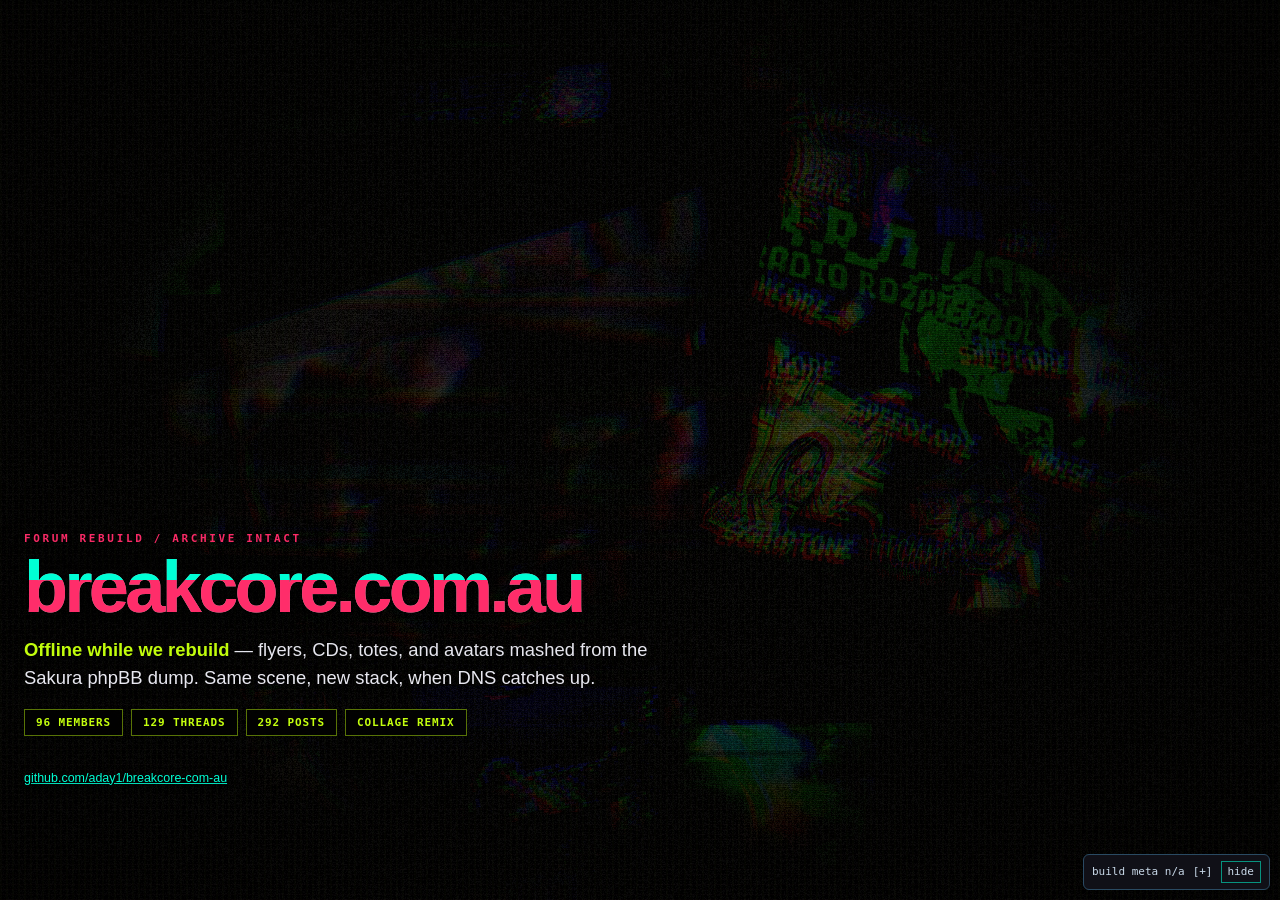
==== commit 18c4c577: "Add harsh WebGL glitch shaders over collage background." ====
--- a/public/index.html
+++ b/public/index.html
@@ -8,7 +8,9 @@
   <link rel="stylesheet" href="./style.css">
 </head>
 <body>
+  <canvas id="breakcore-gl" aria-hidden="true"></canvas>
   <div class="collage-bg" aria-hidden="true"></div>
+  <div class="shader-fx" aria-hidden="true"></div>
   <div class="scanlines" aria-hidden="true"></div>
 
   <main class="page">
@@ -90,5 +92,6 @@
       }).catch(function () { summaryEl.textContent = "build meta n/a"; bodyEl.textContent = "unavailable"; });
     })();
   </script>
+  <script src="./shaders.js"></script>
 </body>
 </html>
--- a/public/style.css
+++ b/public/style.css
@@ -24,6 +24,7 @@
   inset: 0;
   z-index: 0;
   background: #08080c url("./assets/collage.jpg") center / cover no-repeat;
+  transition: opacity 0.4s ease;
 }
 
 @media (min-width: 900px) {
@@ -32,13 +33,31 @@
   }
 }
 
+#breakcore-gl {
+  position: fixed;
+  inset: 0;
+  z-index: 0;
+  width: 100%;
+  height: 100%;
+  display: block;
+  opacity: 0;
+  transition: opacity 0.35s ease;
+  pointer-events: none;
+}
+
+#breakcore-gl.ready {
+  opacity: 1;
+}
+
 .collage-bg::after {
   content: "";
   position: absolute;
   inset: 0;
+  z-index: 1;
+  pointer-events: none;
   background:
-    linear-gradient(180deg, rgba(5, 5, 8, 0.55) 0%, rgba(5, 5, 8, 0.72) 45%, rgba(5, 5, 8, 0.92) 100%),
-    linear-gradient(90deg, rgba(5, 5, 8, 0.65) 0%, transparent 55%);
+    linear-gradient(180deg, rgba(5, 5, 8, 0.45) 0%, rgba(5, 5, 8, 0.68) 45%, rgba(5, 5, 8, 0.88) 100%),
+    linear-gradient(90deg, rgba(5, 5, 8, 0.55) 0%, transparent 55%);
 }
 
 .scanlines {
@@ -46,18 +65,53 @@
   position: fixed;
   inset: 0;
   z-index: 1;
+  mix-blend-mode: overlay;
+  opacity: 0.55;
   background: repeating-linear-gradient(
     0deg,
     transparent,
-    transparent 2px,
-    rgba(0, 0, 0, 0.12) 2px,
-    rgba(0, 0, 0, 0.12) 4px
+    transparent 1px,
+    rgba(0, 0, 0, 0.28) 1px,
+    rgba(0, 0, 0, 0.28) 3px
   );
+}
+
+.shader-fx {
+  pointer-events: none;
+  position: fixed;
+  inset: 0;
+  z-index: 1;
+  opacity: 0.35;
+  mix-blend-mode: screen;
+  background:
+    repeating-linear-gradient(
+      90deg,
+      rgba(196, 255, 14, 0.04) 0 2px,
+      transparent 2px 6px
+    ),
+    repeating-linear-gradient(
+      0deg,
+      rgba(255, 45, 106, 0.05) 0 1px,
+      transparent 1px 5px
+    );
+  animation: shader-jitter 0.12s steps(2) infinite;
+}
+
+@keyframes shader-jitter {
+  0% { transform: translate(0, 0); filter: hue-rotate(0deg); }
+  50% { transform: translate(-1px, 1px); filter: hue-rotate(8deg); }
+  100% { transform: translate(1px, -1px); filter: hue-rotate(-6deg); }
+}
+
+@media (prefers-reduced-motion: reduce) {
+  .shader-fx { animation: none; opacity: 0.15; }
+  .title .glitch::before,
+  .title .glitch::after { animation: none; }
 }
 
 .page {
   position: relative;
-  z-index: 2;
+  z-index: 3;
   min-height: 100vh;
   display: flex;
   flex-direction: column;
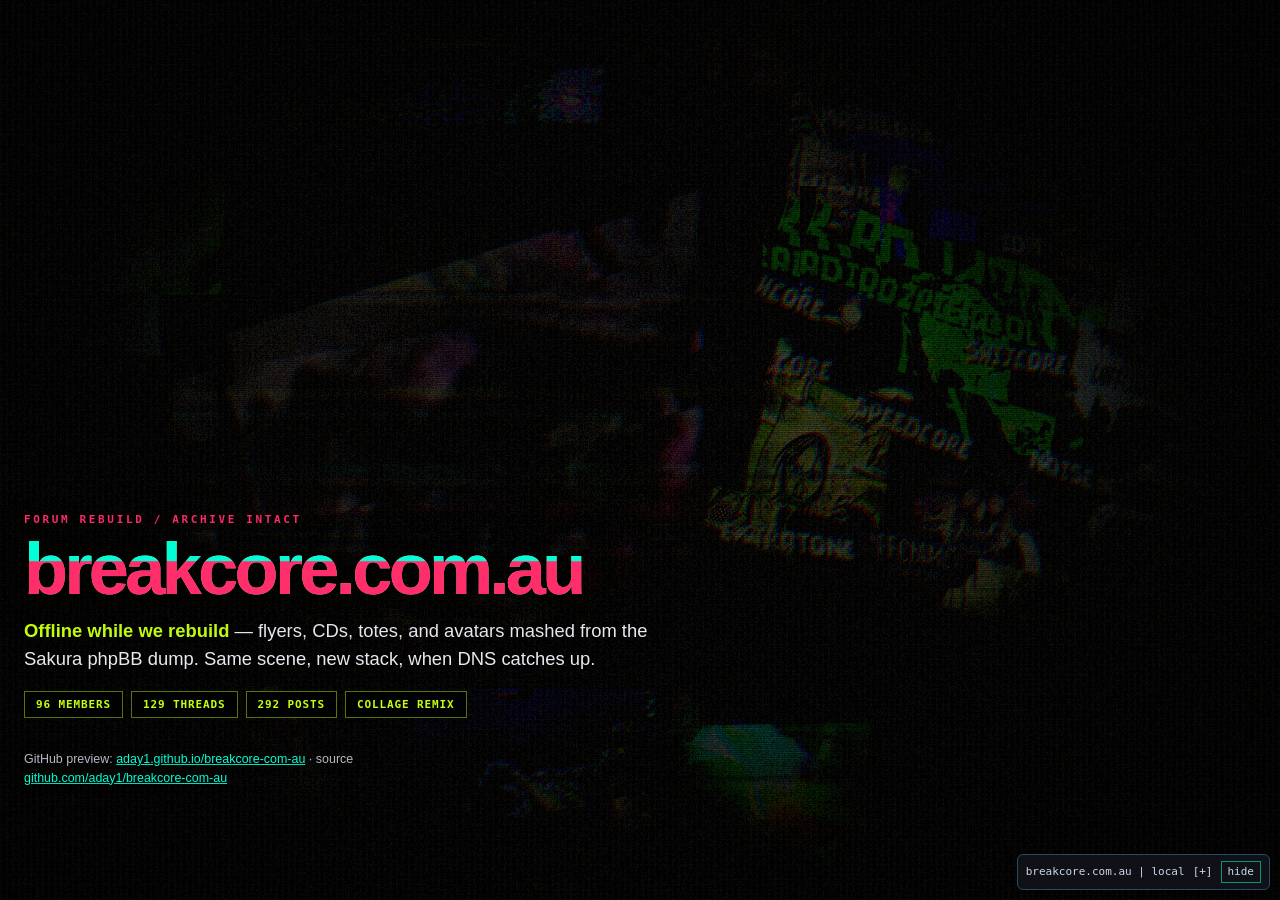
==== commit 2140b5d2: "Add GitHub Pages workflow and preview links for DNS wait period." ====
--- a/public/index.html
+++ b/public/index.html
@@ -27,6 +27,9 @@
       <li>collage remix</li>
     </ul>
     <p class="footer-note">
+      GitHub preview:
+      <a href="https://aday1.github.io/breakcore-com-au/">aday1.github.io/breakcore-com-au</a>
+      · source
       <a href="https://github.com/aday1/breakcore-com-au">github.com/aday1/breakcore-com-au</a>
     </p>
   </main>
@@ -93,5 +96,6 @@
     })();
   </script>
   <script src="./shaders.js"></script>
+  <script src="./preview-bar.js"></script>
 </body>
 </html>
--- a/public/style.css
+++ b/public/style.css
@@ -217,6 +217,18 @@
 
 .footer-note a { color: var(--cyan); }
 
+.gh-preview-bar {
+  font: 600 11px/1.35 ui-monospace, Consolas, monospace;
+  letter-spacing: 0.06em;
+  text-transform: uppercase;
+  margin: 0 0 18px;
+  padding: 10px 12px;
+  border: 1px solid rgba(0, 255, 213, 0.55);
+  background: rgba(0, 0, 0, 0.72);
+  color: var(--cyan);
+  max-width: 36em;
+}
+
 .beta .collage-bg::after {
   background:
     linear-gradient(180deg, rgba(20, 0, 12, 0.5) 0%, rgba(5, 5, 8, 0.85) 100%),
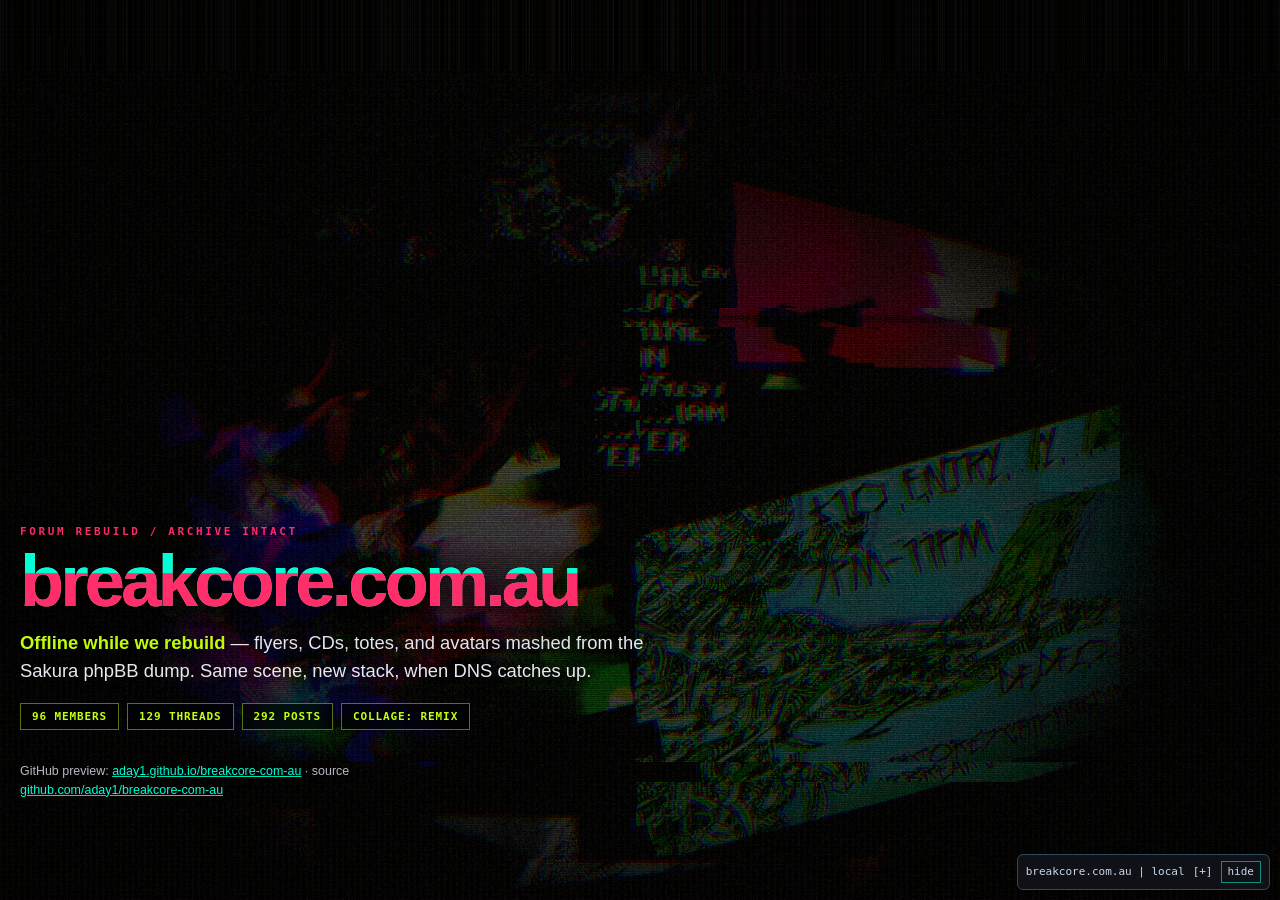
==== commit 45970dac: "Cycle five collage styles with crossfade shader transitions. Remix, grid, slice, scatter, and flyers" ====
--- a/public/index.html
+++ b/public/index.html
@@ -24,7 +24,7 @@
       <li>96 members</li>
       <li>129 threads</li>
       <li>292 posts</li>
-      <li>collage remix</li>
+      <li id="collage-variant-label">collage: remix</li>
     </ul>
     <p class="footer-note">
       GitHub preview:
--- a/public/style.css
+++ b/public/style.css
@@ -17,19 +17,38 @@
   font-family: "Segoe UI", Arial, sans-serif;
   line-height: 1.5;
   overflow-x: hidden;
+  min-height: 100dvh;
 }
 
 .collage-bg {
   position: fixed;
   inset: 0;
   z-index: 0;
-  background: #08080c url("./assets/collage.jpg") center / cover no-repeat;
+  background-color: #08080c;
+  background-position: center center;
+  background-size: cover;
+  background-repeat: no-repeat;
+  background-image: url("./assets/collages/remix-desktop.jpg");
+  opacity: 0;
+  pointer-events: none;
   transition: opacity 0.4s ease;
+}
+
+.collage-bg.visible {
+  opacity: 1;
+}
+
+@media (orientation: portrait) and (max-width: 899px) {
+  .collage-bg {
+    background-image: url("./assets/collages/remix-mobile.jpg");
+    background-position: center 38%;
+  }
 }
 
 @media (min-width: 900px) {
   .collage-bg {
-    background-image: url("./assets/collage-full.jpg");
+    background-image: url("./assets/collages/remix-desktop.jpg");
+    background-position: center 40%;
   }
 }
 
@@ -39,6 +58,7 @@
   z-index: 0;
   width: 100%;
   height: 100%;
+  min-height: 100dvh;
   display: block;
   opacity: 0;
   transition: opacity 0.35s ease;
@@ -112,12 +132,38 @@
 .page {
   position: relative;
   z-index: 3;
-  min-height: 100vh;
+  min-height: 100dvh;
   display: flex;
   flex-direction: column;
   justify-content: flex-end;
-  padding: 32px 24px 100px;
+  padding: max(24px, env(safe-area-inset-top)) 20px max(88px, calc(72px + env(safe-area-inset-bottom))) 20px;
   max-width: 920px;
+}
+
+@media (max-width: 899px) {
+  .page {
+    padding-left: max(16px, env(safe-area-inset-left));
+    padding-right: max(16px, env(safe-area-inset-right));
+  }
+
+  .title {
+    font-size: clamp(2rem, 12vw, 3rem);
+    line-height: 0.95;
+  }
+
+  .shader-fx {
+    opacity: 0.22;
+  }
+
+  .scanlines {
+    opacity: 0.4;
+  }
+
+  #deployMetaDock {
+    left: 10px !important;
+    right: 10px !important;
+    max-width: none !important;
+  }
 }
 
 .eyebrow {
